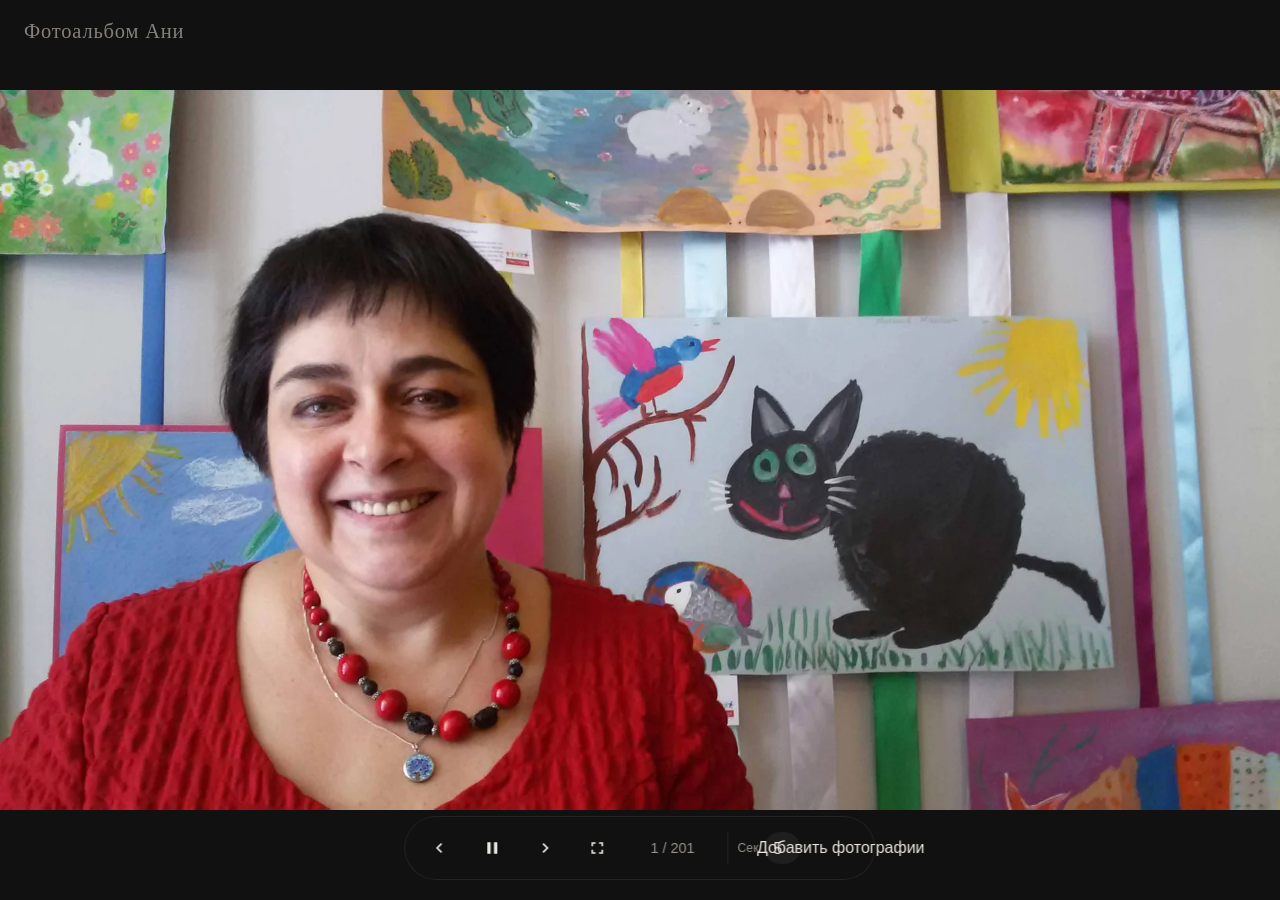
==== anna_slideshow/index.html @ 1a2805b9 "Publish Anya photo album slideshow for GitHub Pages. Includes WebP slides, local upload server, and " ====
<!DOCTYPE html>
<html lang="ru">
  <head>
    <meta charset="UTF-8" />
    <meta name="viewport" content="width=device-width, initial-scale=1" />
    <meta name="color-scheme" content="dark" />
    <title>Фотоальбом Ани</title>
    <link rel="stylesheet" href="./styles.css" />
  </head>
  <body>
    <main class="stage" id="stage" aria-label="Слайдшоу фотоальбома">
      <p class="brand" id="brand">Фотоальбом Ани</p>

      <div class="slide-layer is-visible" id="layerA" aria-hidden="true">
        <img alt="" decoding="async" />
      </div>
      <div class="slide-layer" id="layerB" aria-hidden="true">
        <img alt="" decoding="async" />
      </div>

      <div class="status" id="status" role="status">
        <p>Загрузка альбома…</p>
      </div>

      <div class="controls" id="controls" role="toolbar" aria-label="Управление слайдшоу">
        <button type="button" id="btnPrev" title="Предыдущий (←)" aria-label="Предыдущий слайд">
          <svg viewBox="0 0 24 24" aria-hidden="true"><path d="M15.41 7.41 14 6l-6 6 6 6 1.41-1.41L10.83 12z"/></svg>
        </button>
        <button type="button" id="btnPlay" title="Пауза / воспроизведение (Пробел)" aria-label="Пауза">
          <svg id="iconPause" viewBox="0 0 24 24" aria-hidden="true"><path d="M6 5h4v14H6zm8 0h4v14h-4z"/></svg>
          <svg id="iconPlay" viewBox="0 0 24 24" aria-hidden="true" hidden><path d="M8 5v14l11-7z"/></svg>
        </button>
        <button type="button" id="btnNext" title="Следующий (→)" aria-label="Следующий слайд">
          <svg viewBox="0 0 24 24" aria-hidden="true"><path d="M10 6 8.59 7.41 13.17 12l-4.58 4.59L10 18l6-6z"/></svg>
        </button>
        <button type="button" id="btnFs" title="Полный экран (F)" aria-label="Полноэкранный режим">
          <svg viewBox="0 0 24 24" aria-hidden="true"><path d="M7 14H5v5h5v-2H7v-3zm-2-4h2V7h3V5H5v5zm12 7h-3v2h5v-5h-2v3zM14 5v2h3v3h2V5h-5z"/></svg>
        </button>
        <span class="counter" id="counter" aria-live="polite">— / —</span>
        <div class="speed-wrap">
          <label for="speed">Сек</label>
          <select id="speed" aria-label="Интервал между слайдами"></select>
        </div>
        <button type="button" id="btnAdd" class="btn-text" title="Добавить фотографии" aria-label="Добавить фотографии">
          Добавить фотографии
        </button>
      </div>
    </main>

    <div class="upload-overlay" id="uploadOverlay" hidden>
      <section class="upload-panel" role="dialog" aria-modal="true" aria-labelledby="uploadTitle">
        <h2 id="uploadTitle">Добавить фотографии</h2>
        <p class="upload-hint" id="uploadInsertNote">
          По умолчанию новые фото вставляются перед последним слайдом (финальный кадр останется в конце).
        </p>
        <p class="upload-limits">До 20 файлов за раз, каждый не больше 20 МБ. Форматы: JPG, PNG, WebP.</p>
        <div class="upload-actions-top">
          <button type="button" id="uploadPick" class="btn-solid">Выбрать файлы</button>
          <input type="file" id="uploadFiles" accept=".jpg,.jpeg,.png,.webp,image/jpeg,image/png,image/webp" multiple hidden />
          <span id="uploadCount">Файлы не выбраны</span>
        </div>
        <div class="upload-thumbs" id="uploadThumbs"></div>
        <p class="upload-status" id="uploadStatus" role="status"></p>
        <div class="upload-actions-bottom">
          <button type="button" id="uploadCancel" class="btn-ghost">Отмена</button>
          <button type="button" id="uploadSave" class="btn-solid" disabled>Сохранить</button>
        </div>
      </section>
    </div>

    <script src="./config.js"></script>
    <script src="./app.js"></script>
    <script src="./upload.js"></script>
  </body>
</html>
---- anna_slideshow/styles.css ----
/* Токены: мемориальный фотоальбом, тёмный зал, тихий просмотр */
:root {
  --bg: #111111;
  --panel: rgba(18, 18, 18, 0.88);
  --panel-border: rgba(255, 255, 255, 0.08);
  --text: #ebe6df;
  --muted: #9a948c;
  --accent: #c9a46c;
  --control-size: 44px;
  --fade-ms: 800ms;
  --font-ui: "Segoe UI", "Candara", "Tahoma", sans-serif;
  --font-display: "Palatino Linotype", "Book Antiqua", Palatino, Georgia, serif;
}

*,
*::before,
*::after {
  box-sizing: border-box;
}

html,
body {
  margin: 0;
  height: 100%;
  background: var(--bg);
  color: var(--text);
  font-family: var(--font-ui);
  overflow: hidden;
  -webkit-user-select: none;
  user-select: none;
}

body {
  cursor: none;
}

body.ui-visible {
  cursor: default;
}

.stage {
  position: relative;
  width: 100vw;
  height: 100vh;
  background: var(--bg);
  overflow: hidden;
}

.slide-layer {
  position: absolute;
  inset: 0;
  display: flex;
  align-items: center;
  justify-content: center;
  opacity: 0;
  transition: opacity var(--fade-ms) ease-out;
  pointer-events: none;
  will-change: opacity;
}

.slide-layer.is-visible {
  opacity: 1;
}

.slide-layer img {
  max-width: 100%;
  max-height: 100%;
  width: auto;
  height: auto;
  object-fit: contain;
  display: block;
  background: transparent;
}

.brand {
  position: absolute;
  top: 1.25rem;
  left: 1.5rem;
  z-index: 5;
  margin: 0;
  font-family: var(--font-display);
  font-weight: 400;
  font-size: clamp(1rem, 1.6vw, 1.35rem);
  letter-spacing: 0.04em;
  color: var(--muted);
  opacity: 0;
  transition: opacity 250ms ease-out;
  pointer-events: none;
}

body.ui-visible .brand {
  opacity: 0.85;
}

.controls {
  position: absolute;
  left: 50%;
  bottom: 1.25rem;
  transform: translateX(-50%);
  z-index: 10;
  display: flex;
  align-items: center;
  gap: 0.55rem;
  padding: 0.55rem 0.75rem;
  background: var(--panel);
  border: 1px solid var(--panel-border);
  border-radius: 999px;
  backdrop-filter: blur(10px);
  opacity: 0;
  pointer-events: none;
  transition: opacity 250ms ease-out;
}

body.ui-visible .controls {
  opacity: 1;
  pointer-events: auto;
}

.controls button,
.controls select {
  appearance: none;
  border: 0;
  background: transparent;
  color: var(--text);
  font: inherit;
  cursor: pointer;
}

.controls button {
  width: var(--control-size);
  height: var(--control-size);
  min-width: var(--control-size);
  border-radius: 50%;
  display: inline-flex;
  align-items: center;
  justify-content: center;
  color: var(--text);
}

.controls button:hover,
.controls button:focus-visible {
  background: rgba(255, 255, 255, 0.08);
  outline: none;
}

.controls button:focus-visible {
  box-shadow: 0 0 0 2px var(--accent);
}

.controls svg {
  width: 20px;
  height: 20px;
  fill: currentColor;
}

.controls svg[hidden],
[hidden] {
  display: none !important;
}

.counter {
  min-width: 5.5rem;
  text-align: center;
  font-variant-numeric: tabular-nums;
  font-size: 0.9rem;
  color: var(--muted);
  padding: 0 0.35rem;
}

.speed-wrap {
  display: inline-flex;
  align-items: center;
  gap: 0.35rem;
  padding: 0 0.35rem 0 0.55rem;
  border-left: 1px solid var(--panel-border);
  margin-left: 0.15rem;
}

.speed-wrap label {
  font-size: 0.75rem;
  color: var(--muted);
  letter-spacing: 0.02em;
}

.speed-wrap select {
  height: 2rem;
  padding: 0 0.5rem;
  border-radius: 999px;
  background: rgba(255, 255, 255, 0.06);
  color: var(--text);
  border: 1px solid transparent;
}

.speed-wrap select:hover,
.speed-wrap select:focus-visible {
  border-color: rgba(201, 164, 108, 0.45);
  outline: none;
}

.status {
  position: absolute;
  inset: 0;
  display: flex;
  align-items: center;
  justify-content: center;
  z-index: 20;
  background: var(--bg);
  padding: 2rem;
  text-align: center;
}

.status[hidden] {
  display: none !important;
}

.status p {
  max-width: 32rem;
  margin: 0;
  font-family: var(--font-display);
  font-size: 1.15rem;
  line-height: 1.5;
  color: var(--muted);
}

.btn-text {
  height: 2.4rem;
  padding: 0 0.9rem;
  margin-left: 0.25rem;
  border-radius: 999px;
  border: 1px solid var(--panel-border);
  background: rgba(255, 255, 255, 0.04);
  color: var(--text);
  font-size: 0.82rem;
  white-space: nowrap;
}

.btn-text:hover,
.btn-text:focus-visible {
  border-color: rgba(201, 164, 108, 0.45);
  outline: none;
}

.upload-overlay {
  position: fixed;
  inset: 0;
  z-index: 40;
  display: flex;
  align-items: center;
  justify-content: center;
  padding: 1.5rem;
  background: rgba(0, 0, 0, 0.62);
}

.upload-overlay[hidden] {
  display: none !important;
}

.upload-panel {
  width: min(720px, 100%);
  max-height: min(88vh, 820px);
  overflow: auto;
  background: #1a1a1a;
  color: var(--text);
  border: 1px solid var(--panel-border);
  border-radius: 18px;
  padding: 1.25rem 1.35rem 1.1rem;
  font-family: var(--font-ui);
}

.upload-panel h2 {
  margin: 0 0 0.55rem;
  font-family: var(--font-display);
  font-weight: 400;
  font-size: 1.35rem;
}

.upload-hint,
.upload-limits {
  margin: 0 0 0.45rem;
  color: var(--muted);
  font-size: 0.92rem;
  line-height: 1.45;
}

.upload-actions-top,
.upload-actions-bottom {
  display: flex;
  align-items: center;
  gap: 0.75rem;
  flex-wrap: wrap;
  margin-top: 0.85rem;
}

.upload-actions-bottom {
  justify-content: flex-end;
  margin-top: 1rem;
}

.btn-solid,
.btn-ghost {
  min-height: 44px;
  padding: 0 1rem;
  border-radius: 999px;
  font: inherit;
  cursor: pointer;
}

.btn-solid {
  border: 0;
  background: var(--accent);
  color: #1a140c;
}

.btn-solid:disabled {
  opacity: 0.45;
  cursor: not-allowed;
}

.btn-ghost {
  border: 1px solid var(--panel-border);
  background: transparent;
  color: var(--text);
}

.upload-thumbs {
  display: flex;
  flex-wrap: wrap;
  gap: 0.65rem;
  margin-top: 0.9rem;
}

.upload-thumb {
  margin: 0;
  width: 96px;
}

.upload-thumb img {
  width: 96px;
  height: 72px;
  object-fit: cover;
  display: block;
  background: #0d0d0d;
  border-radius: 6px;
}

.upload-thumb figcaption {
  margin-top: 0.25rem;
  font-size: 0.68rem;
  color: var(--muted);
  overflow: hidden;
  text-overflow: ellipsis;
  white-space: nowrap;
}

.upload-status {
  min-height: 1.25rem;
  margin: 0.75rem 0 0;
  font-size: 0.9rem;
  color: var(--accent);
}

.upload-status.is-error {
  color: #e2a3a3;
}

body.upload-open {
  cursor: default;
}

body.upload-open .controls {
  opacity: 0;
  pointer-events: none;
}

@media (prefers-reduced-motion: reduce) {
  .slide-layer,
  .brand,
  .controls {
    transition: none;
  }
}
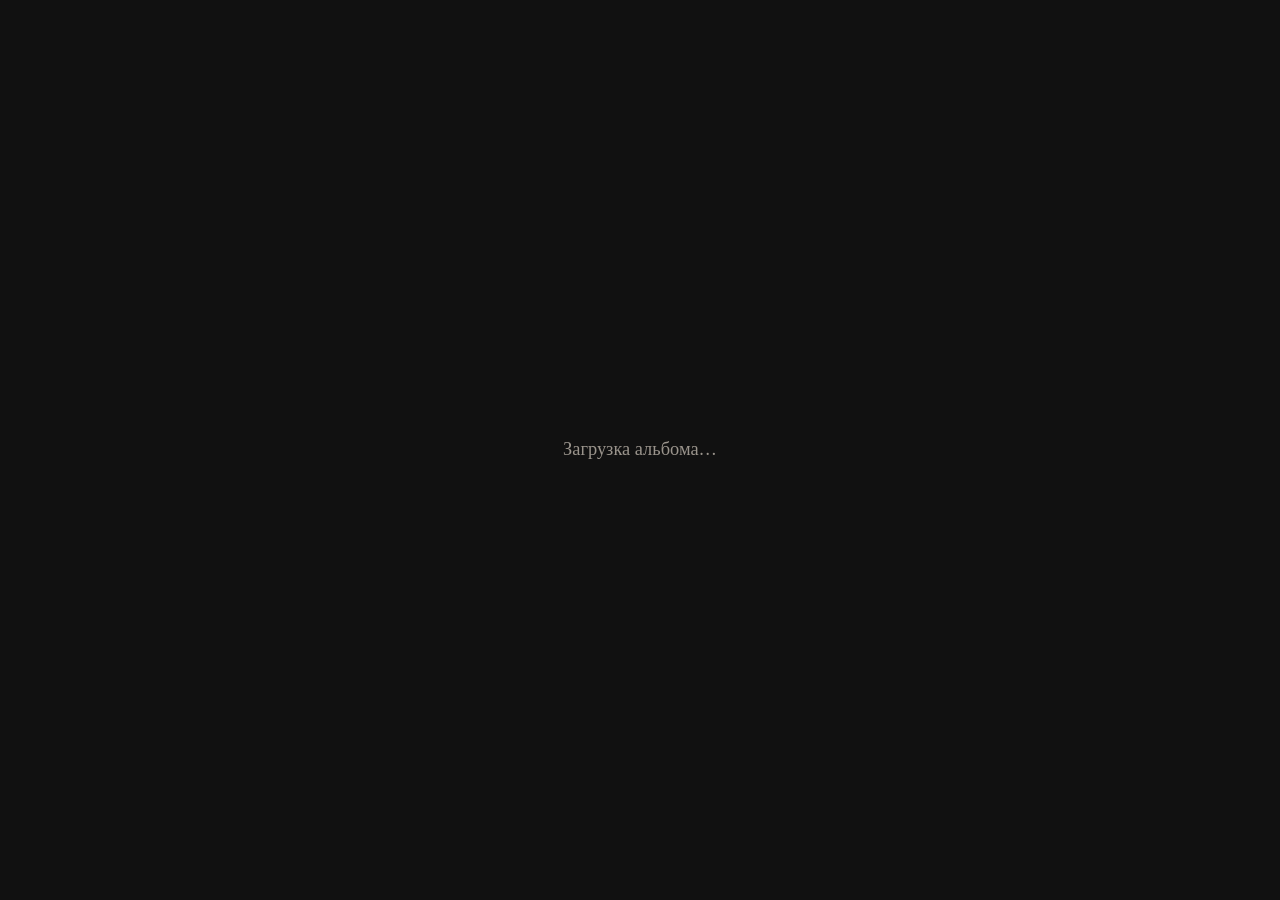
==== commit dc754ed1: "Refine album cover and public viewer layout" ====
--- a/anna_slideshow/index.html
+++ b/anna_slideshow/index.html
@@ -4,18 +4,25 @@
     <meta charset="UTF-8" />
     <meta name="viewport" content="width=device-width, initial-scale=1" />
     <meta name="color-scheme" content="dark" />
-    <title>Фотоальбом Ани</title>
+    <title>Аня Сокальская. Фотоальбом</title>
+    <script>if (['localhost', '127.0.0.1'].includes(location.hostname)) document.documentElement.classList.add('local-editor');</script>
     <link rel="stylesheet" href="./styles.css" />
   </head>
   <body>
     <main class="stage" id="stage" aria-label="Слайдшоу фотоальбома">
-      <p class="brand" id="brand">Фотоальбом Ани</p>
 
       <div class="slide-layer is-visible" id="layerA" aria-hidden="true">
         <img alt="" decoding="async" />
       </div>
       <div class="slide-layer" id="layerB" aria-hidden="true">
         <img alt="" decoding="async" />
+      </div>
+
+      <div class="album-cover" id="albumCover" aria-label="Обложка фотоальбома">
+        <div class="album-cover__glass">
+          <h1>Аня Сокальская</h1>
+          <p>Фотоальбом</p>
+        </div>
       </div>
 
       <div class="status" id="status" role="status">
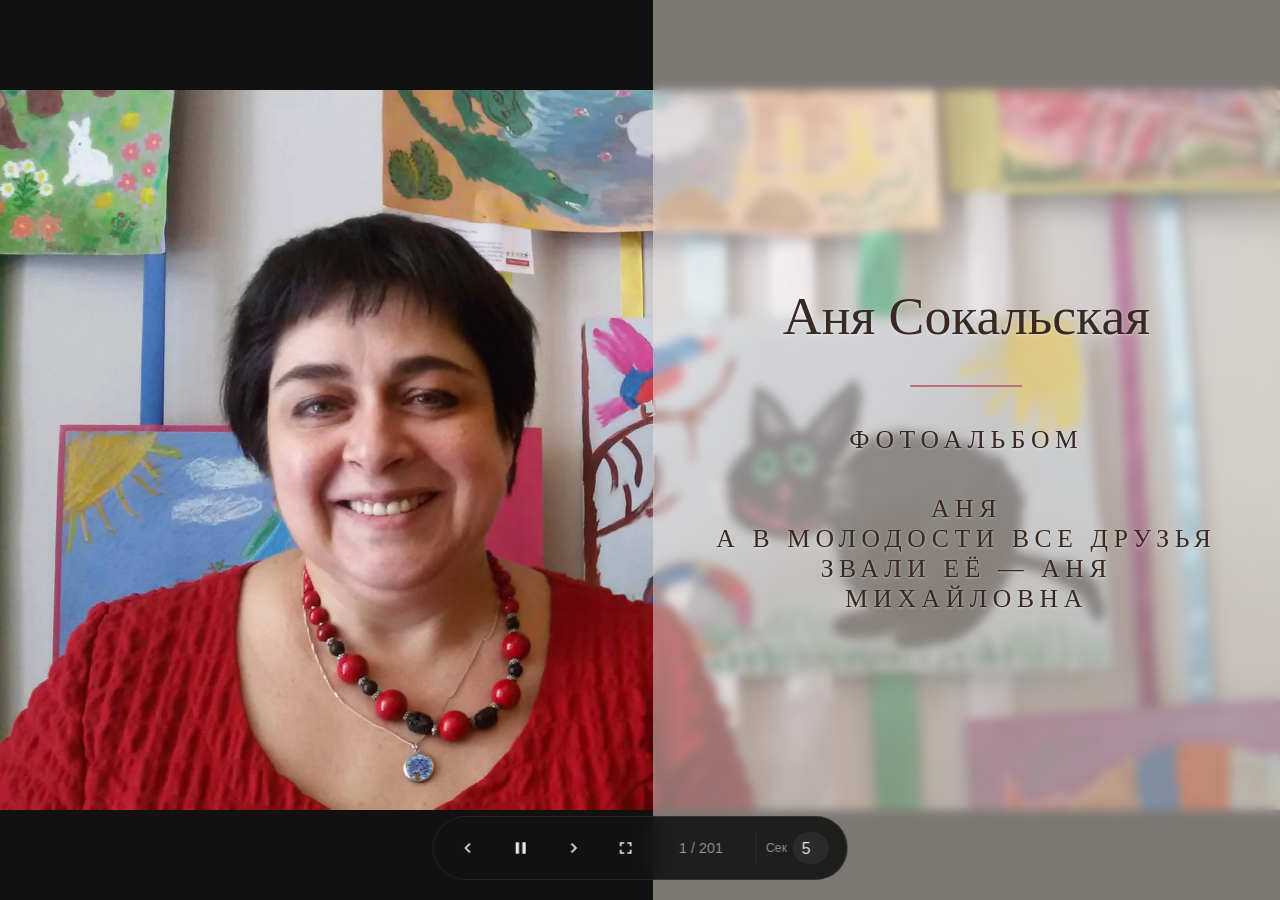
==== commit 4efebb2a: "Move original second-slide introduction text to cover without editing photo" ====
--- a/anna_slideshow/index.html
+++ b/anna_slideshow/index.html
@@ -21,7 +21,8 @@
       <div class="album-cover" id="albumCover" aria-label="Обложка фотоальбома">
         <div class="album-cover__glass">
           <h1>Аня Сокальская</h1>
-          <p>Фотоальбом</p>
+          <p class="cover-subtitle">Фотоальбом</p>
+          <p class="cover-story">Аня<br />А в молодости все друзья<br />звали её — Аня Михайловна</p>
         </div>
       </div>
 
--- a/anna_slideshow/styles.css
+++ b/anna_slideshow/styles.css
@@ -72,25 +72,7 @@
   background: transparent;
 }
 
-.brand {
-  position: absolute;
-  top: 1.25rem;
-  left: 1.5rem;
-  z-index: 5;
-  margin: 0;
-  font-family: var(--font-display);
-  font-weight: 400;
-  font-size: clamp(1rem, 1.6vw, 1.35rem);
-  letter-spacing: 0.04em;
-  color: var(--muted);
-  opacity: 0;
-  transition: opacity 250ms ease-out;
-  pointer-events: none;
-}
-
-body.ui-visible .brand {
-  opacity: 0.85;
-}
+
 
 .controls {
   position: absolute;
@@ -379,3 +361,75 @@
     transition: none;
   }
 }
+
+/* Титульная обложка: оригинальная фотография, только CSS-оформление */
+.album-cover {
+  position: absolute;
+  inset: 0 0 0 auto;
+  width: 49%;
+  height: 100%;
+  z-index: 4;
+  display: flex;
+  align-items: stretch;
+  justify-content: center;
+  padding: 0;
+  opacity: 0;
+  visibility: hidden;
+  pointer-events: none;
+  transition: none;
+}
+body.show-cover .album-cover { opacity: 1; visibility: visible; }
+.album-cover__glass {
+  width: 100%;
+  min-height: 100%;
+  display: flex;
+  flex-direction: column;
+  justify-content: center;
+  align-items: center;
+  padding: clamp(22px, 3.6vw, 72px);
+  border: 0;
+  border-radius: 0;
+  box-shadow: none;
+  background: rgba(243, 235, 226, .48);
+  backdrop-filter: blur(5px);
+  -webkit-backdrop-filter: blur(5px);
+  color: #392923;
+  text-align: center;
+}
+.album-cover__glass h1 {
+  font-family: var(--font-display);
+  font-size: clamp(2rem, 4.2vw, 5rem);
+  font-weight: 400;
+  line-height: 1.12;
+  margin: 0;
+  text-shadow: 0 1px 3px rgba(255,255,255,.45);
+}
+.album-cover__glass h1::after {
+  content: "";
+  display: block;
+  width: 7rem;
+  height: 2px;
+  background: #c16f7b;
+  margin: clamp(22px, 3vw, 40px) auto 0;
+}
+.album-cover__glass p {
+  font-family: var(--font-display);
+  font-size: clamp(1rem, 2vw, 2rem);
+  font-weight: 400;
+  letter-spacing: .22em;
+  text-transform: uppercase;
+  margin: clamp(25px, 3vw, 40px) 0 0;
+  text-shadow: 0 1px 3px rgba(255,255,255,.45);
+}
+html:not(.local-editor) #btnAdd { display: none !important; }
+@media (max-width: 720px) {
+  .album-cover { width: 51%; }
+  .album-cover__glass { padding: 12px 8px; }
+  .album-cover__glass h1 { font-size: clamp(1.25rem, 4vw, 2rem); }
+  .album-cover__glass h1::after { width: 3.3rem; margin-top: 12px; }
+  .album-cover__glass p { font-size: .7rem; margin-top: 12px; letter-spacing: .08em; }
+  .controls { max-width: calc(100vw - 16px); gap: .16rem; padding: .35rem; bottom: .65rem; }
+  .counter { min-width: 4.1rem; padding: 0; font-size: .75rem; }
+  .speed-wrap { padding: 0 .2rem; gap: .1rem; }
+  .controls button { --control-size: 36px; }
+}
